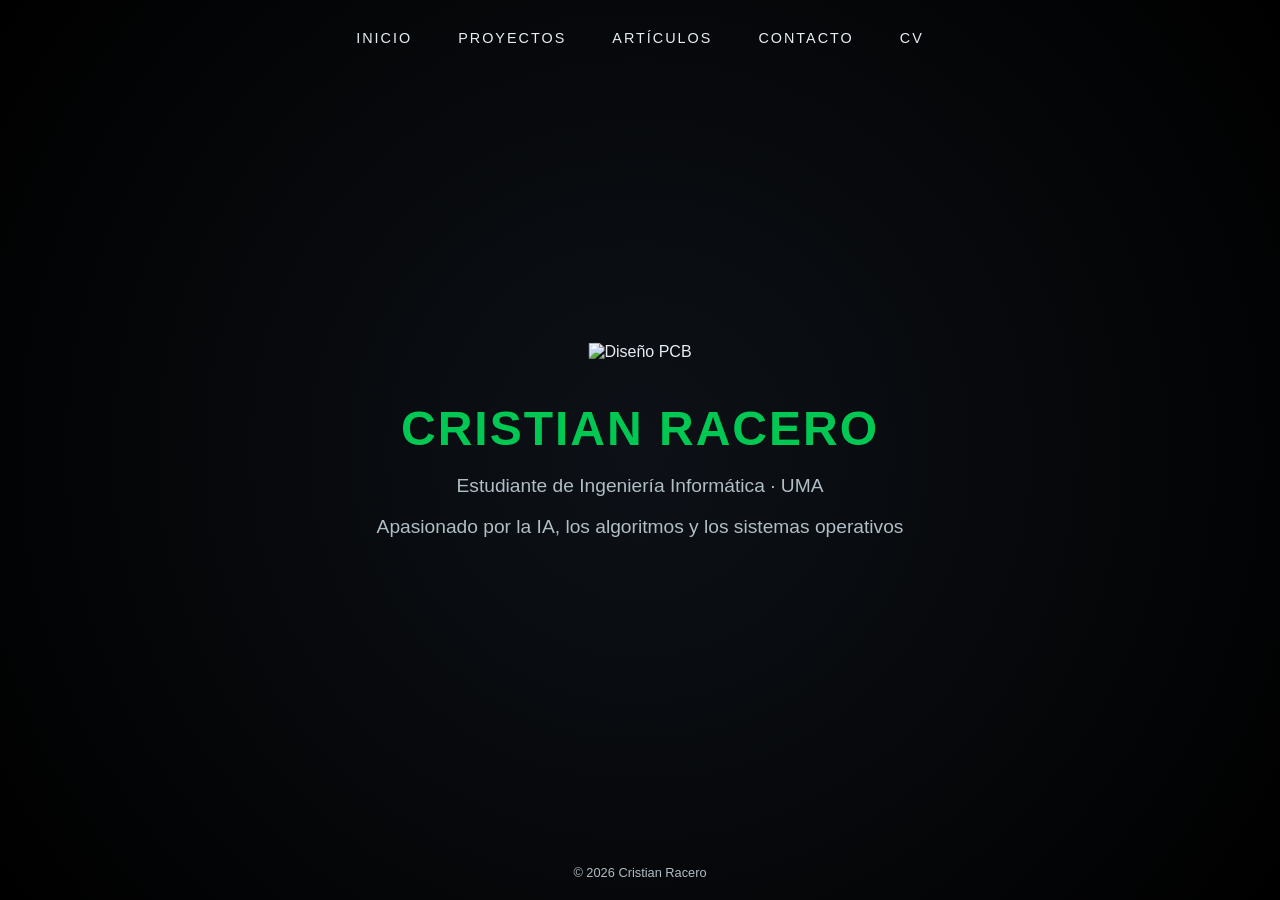
==== index.html @ e538bf94 "Update index.html" ====
<!DOCTYPE html>
<html lang="es">
<head>
  <meta charset="UTF-8">
  <meta name="viewport" content="width=device-width, initial-scale=1.0">
  <title>Cristian Racero | Ingeniería Informática</title>
  <link rel="stylesheet" href="style.css">
</head>
<body>
  <nav>
    <a href="#">INICIO</a>
    <a href="#">PROYECTOS</a>
    <a href="#">ARTÍCULOS</a>
    <a href="#">CONTACTO</a>
    <a href="#">CV</a>
  </nav>

  <section class="hero">
    <div class="overlay"></div>
    <img src="chip.png" alt="Diseño PCB" class="hero-image">
    <div class="presentation">
      <h1>CRISTIAN RACERO</h1>
      <p>Estudiante de Ingeniería Informática · UMA</p>
      <p>Apasionado por la IA, los algoritmos y los sistemas operativos</p>
    </div>
  </section>

  <footer>
    © 2026 Cristian Racero 
  </footer>
</body>
</html>
---- style.css ----
/* === Estilo general === */
body {
  margin: 0;
  height: 100vh;
  background: radial-gradient(circle at center, #0D1117 0%, #000000 100%);
  color: #E6EDF3;
  font-family: 'Inter', sans-serif;
  overflow: hidden;
}

/* === Menú superior === */
nav {
  position: absolute;
  top: 30px;
  width: 100%;
  text-align: center;
  font-size: 0.9em;
  letter-spacing: 2px;
}
nav a {
  color: #E6EDF3;
  text-decoration: none;
  margin: 0 20px;
  transition: color 0.3s;
}
nav a:hover {
  color: #00C853;
}

/* === Contenido central === */
.hero {
  position: absolute;
  top: 50%;
  left: 50%;
  transform: translate(-50%, -50%);
  text-align: center;
  animation: fadeIn 2s ease-in-out;
}
.hero h1 {
  font-size: 3em;
  color: #00C853;
  margin-bottom: 10px;
  letter-spacing: 2px;
}
.hero p {
  font-size: 1.2em;
  color: #B0BEC5;
}

/* === Animaciones === */
@keyframes fadeIn {
  from { opacity: 0; transform: translate(-50%, -60%); }
  to { opacity: 1; transform: translate(-50%, -50%); }
}

.light {
  position: absolute;
  width: 100%;
  height: 100%;
  background: radial-gradient(circle at 50% 50%, rgba(0,200,83,0.15), transparent 70%);
  animation: pulse 6s infinite alternate;
}
@keyframes pulse {
  from { opacity: 0.3; transform: scale(1); }
  to { opacity: 0.6; transform: scale(1.1); }
}

/* === Footer === */
footer {
  position: absolute;
  bottom: 20px;
  width: 100%;
  text-align: center;
  font-size: 0.8em;
  color: #B0BEC5;
}
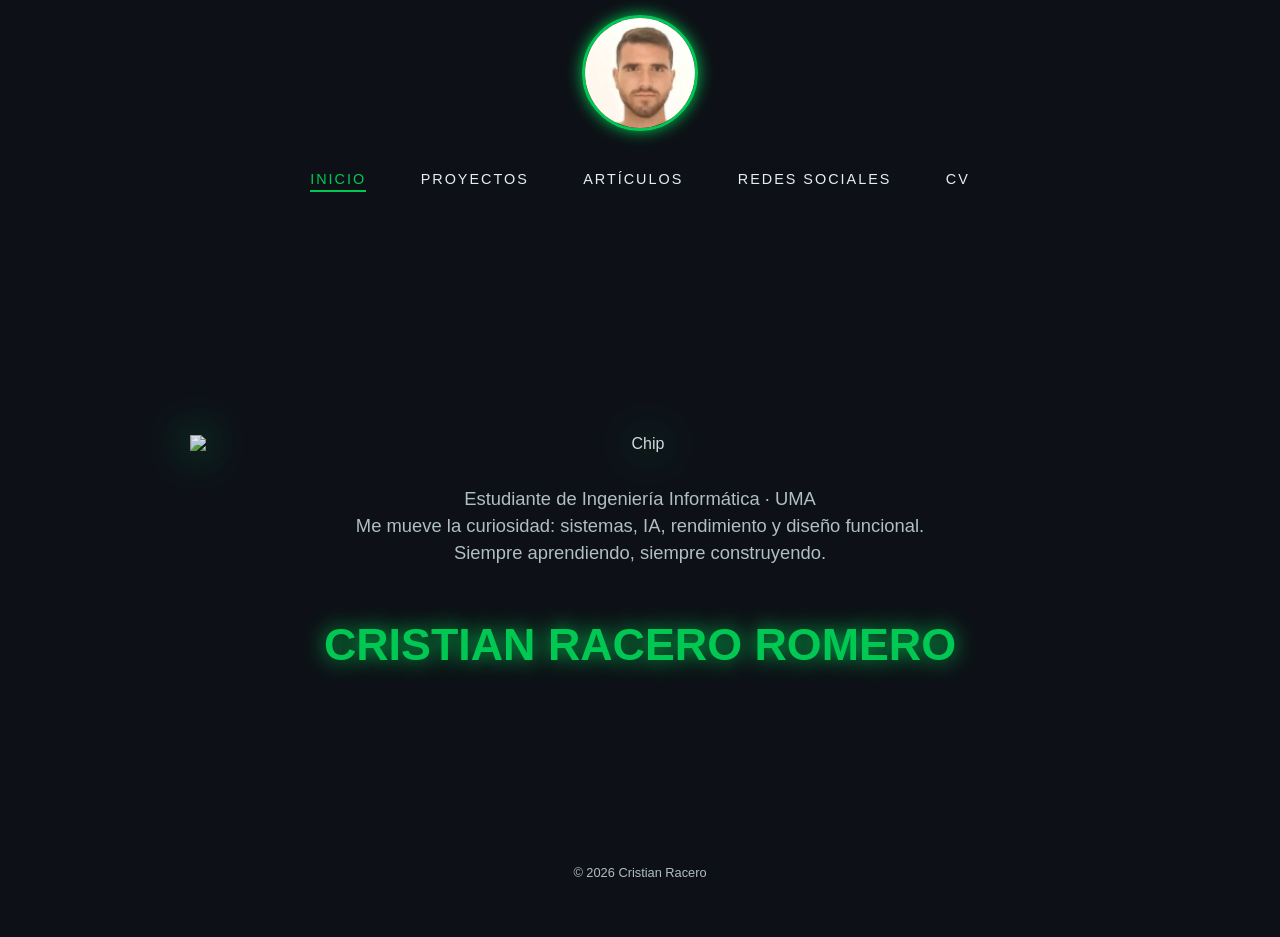
==== commit 44e2babd: "Primera version guay de la web" ====
--- a/index.html
+++ b/index.html
@@ -3,30 +3,42 @@
 <head>
   <meta charset="UTF-8">
   <meta name="viewport" content="width=device-width, initial-scale=1.0">
-  <title>Cristian Racero | Ingeniería Informática</title>
+  <title>Cristian Racero Romero</title>
   <link rel="stylesheet" href="style.css">
 </head>
+
 <body>
+
+  <!-- Foto superior -->
+  <div class="top-photo">
+    <img src="img/index/miFoto.jpg" alt="Foto de Cristian Racero" class="profile-photo">
+  </div>
+
+  <!-- Menú -->
   <nav>
-    <a href="#">INICIO</a>
-    <a href="#">PROYECTOS</a>
-    <a href="#">ARTÍCULOS</a>
-    <a href="#">CONTACTO</a>
-    <a href="#">CV</a>
+    <a href="index.html" class="active">INICIO</a>
+    <a href="proyectos.html">PROYECTOS</a>
+    <a href="articulos.html">ARTÍCULOS</a>
+    <a href="redes.html">REDES SOCIALES</a>
+    <a href="cv.html">CV</a>
   </nav>
 
+  <!-- Hero principal -->
   <section class="hero">
-    <div class="overlay"></div>
-    <img src="chip.png" alt="Diseño PCB" class="hero-image">
-    <div class="presentation">
-      <h1>CRISTIAN RACERO</h1>
+    <img src="img/index/chip.png" alt="Chip" class="hero-image">
+
+    <div class="description">
       <p>Estudiante de Ingeniería Informática · UMA</p>
-      <p>Apasionado por la IA, los algoritmos y los sistemas operativos</p>
+      <p>Me mueve la curiosidad: sistemas, IA, rendimiento y diseño funcional.</p>
+      <p>Siempre aprendiendo, siempre construyendo.</p>
     </div>
+
+    <h1 class="name">CRISTIAN RACERO ROMERO</h1>
   </section>
 
   <footer>
-    © 2026 Cristian Racero 
+    © 2026 Cristian Racero
   </footer>
+
 </body>
 </html>
--- a/style.css
+++ b/style.css
@@ -1,71 +1,104 @@
 /* === Estilo general === */
 body {
   margin: 0;
-  height: 100vh;
-  background: radial-gradient(circle at center, #0D1117 0%, #000000 100%);
+  background-color: #0D1117;
   color: #E6EDF3;
   font-family: 'Inter', sans-serif;
-  overflow: hidden;
+  overflow-x: hidden;
+}
+
+/* === Foto superior === */
+.top-photo {
+  width: 100%;
+  text-align: center;
+  margin-top: 15px;
+  margin-bottom: 10px;
+}
+
+.profile-photo {
+  width: 110px;
+  height: 110px;
+  object-fit: cover;
+  border-radius: 50%;
+  border: 3px solid #00C853;
+  box-shadow: 0 0 15px #00C853;
+  animation: fadeIn 2s ease-in-out;
 }
 
 /* === Menú superior === */
 nav {
   position: absolute;
-  top: 30px;
+  top: 170px;
   width: 100%;
   text-align: center;
-  font-size: 0.9em;
-  letter-spacing: 2px;
+  z-index: 10;
 }
+
 nav a {
   color: #E6EDF3;
   text-decoration: none;
-  margin: 0 20px;
-  transition: color 0.3s;
+  margin: 0 25px;
+  font-size: 0.9em;
+  letter-spacing: 2px;
+  transition: color 0.3s, border-bottom 0.3s;
 }
+
 nav a:hover {
   color: #00C853;
 }
 
-/* === Contenido central === */
-.hero {
-  position: absolute;
-  top: 50%;
-  left: 50%;
-  transform: translate(-50%, -50%);
-  text-align: center;
-  animation: fadeIn 2s ease-in-out;
-}
-.hero h1 {
-  font-size: 3em;
+/* 🔽 Página activa */
+nav a.active {
+  border-bottom: 2px solid #00C853;
+  padding-bottom: 3px;
   color: #00C853;
-  margin-bottom: 10px;
-  letter-spacing: 2px;
-}
-.hero p {
-  font-size: 1.2em;
-  color: #B0BEC5;
 }
 
-/* === Animaciones === */
-@keyframes fadeIn {
-  from { opacity: 0; transform: translate(-50%, -60%); }
-  to { opacity: 1; transform: translate(-50%, -50%); }
+/* === Hero principal === */
+.hero {
+  position: relative;
+  height: 88vh;
+  display: flex;
+  flex-direction: column;
+  justify-content: center;
+  align-items: center;
+  text-align: center;
+  overflow: hidden;
 }
 
-.light {
-  position: absolute;
-  width: 100%;
-  height: 100%;
-  background: radial-gradient(circle at 50% 50%, rgba(0,200,83,0.15), transparent 70%);
-  animation: pulse 6s infinite alternate;
-}
-@keyframes pulse {
-  from { opacity: 0.3; transform: scale(1); }
-  to { opacity: 0.6; transform: scale(1.1); }
+/* Imagen del chip */
+.hero-image {
+  width: 75%;
+  max-width: 900px;
+  opacity: 0.9;
+  filter: drop-shadow(0 0 20px #00C853);
+  animation: fadeIn 2s ease-in-out;
+  margin-top: 60px;
+  margin-bottom: 30px;
 }
 
-/* === Footer === */
+/* Descripción */
+.description {
+  margin-top: 0;
+  color: #B0BEC5;
+  font-size: 1.15em;
+  animation: slideUp 2s ease-in-out;
+}
+
+.description p {
+  margin: 5px 0;
+}
+
+/* Nombre */
+.name {
+  margin-top: 50px;
+  font-size: 2.8em;
+  color: #00C853;
+  text-shadow: 0 0 20px #00C853;
+  animation: glow 3s infinite alternate;
+}
+
+/* Footer */
 footer {
   position: absolute;
   bottom: 20px;
@@ -74,3 +107,19 @@
   font-size: 0.8em;
   color: #B0BEC5;
 }
+
+/* === Animaciones === */
+@keyframes fadeIn {
+  from { opacity: 0; transform: scale(1.05); }
+  to { opacity: 1; transform: scale(1); }
+}
+
+@keyframes slideUp {
+  from { opacity: 0; transform: translateY(20px); }
+  to { opacity: 1; transform: translateY(0); }
+}
+
+@keyframes glow {
+  from { text-shadow: 0 0 10px #00C853; }
+  to { text-shadow: 0 0 30px #00FF7F; }
+}
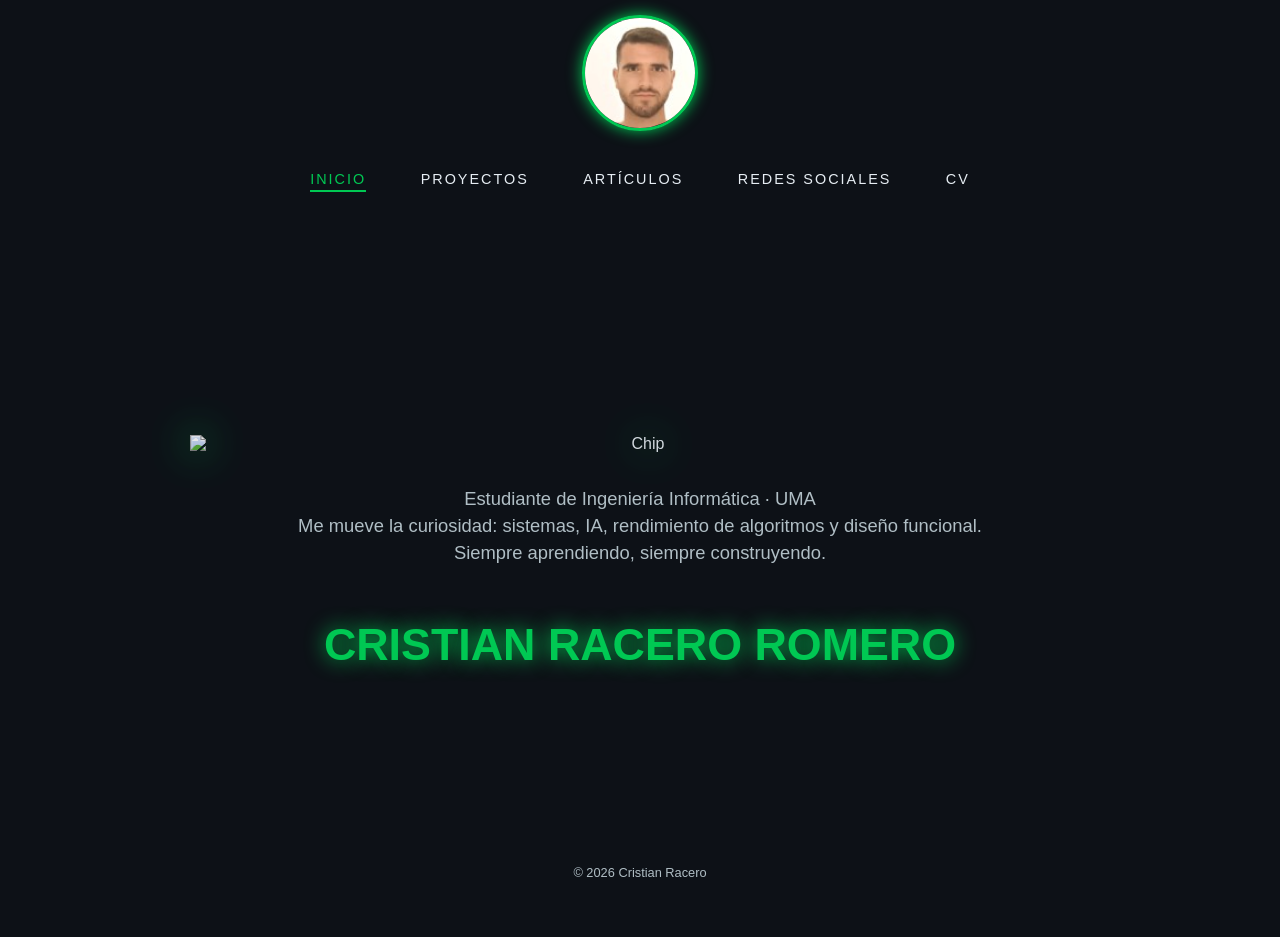
==== commit d1191bc6: "arreglo rendimiento algoritmos" ====
--- a/index.html
+++ b/index.html
@@ -29,7 +29,7 @@
 
     <div class="description">
       <p>Estudiante de Ingeniería Informática · UMA</p>
-      <p>Me mueve la curiosidad: sistemas, IA, rendimiento y diseño funcional.</p>
+      <p>Me mueve la curiosidad: sistemas, IA, rendimiento de algoritmos y diseño funcional.</p>
       <p>Siempre aprendiendo, siempre construyendo.</p>
     </div>
 
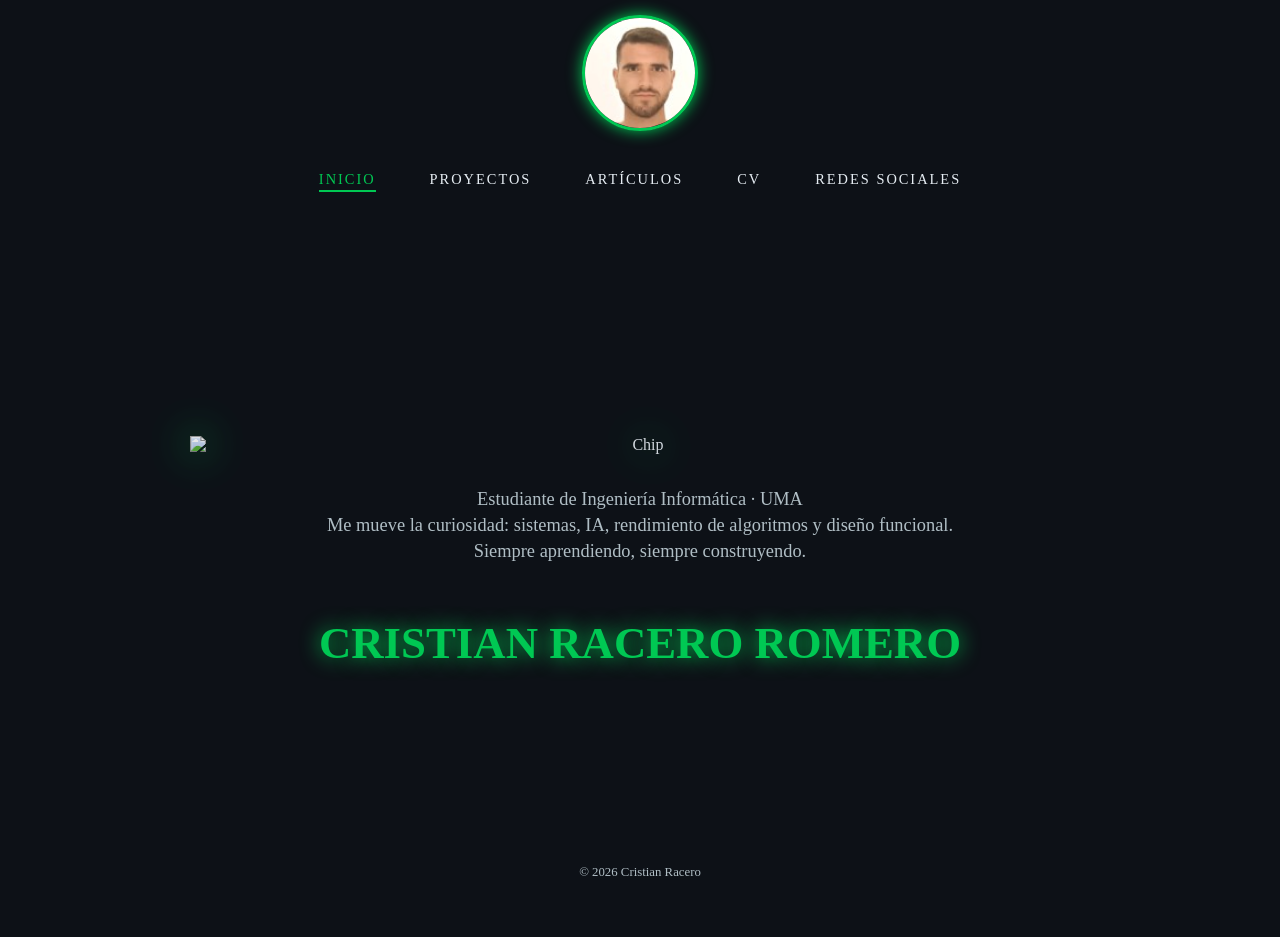
==== commit 4bf9677f: "Mensaje de Pagina en Construccion" ====
--- a/index.html
+++ b/index.html
@@ -19,8 +19,9 @@
     <a href="index.html" class="active">INICIO</a>
     <a href="proyectos.html">PROYECTOS</a>
     <a href="articulos.html">ARTÍCULOS</a>
+    <a href="cv.html">CV</a>
     <a href="redes.html">REDES SOCIALES</a>
-    <a href="cv.html">CV</a>
+    
   </nav>
 
   <!-- Hero principal -->
--- a/style.css
+++ b/style.css
@@ -3,7 +3,7 @@
   margin: 0;
   background-color: #0D1117;
   color: #E6EDF3;
-  font-family: 'Inter', sans-serif;
+  font-family: 'Inter', sans-serif';
   overflow-x: hidden;
 }
 
@@ -47,7 +47,6 @@
   color: #00C853;
 }
 
-/* 🔽 Página activa */
 nav a.active {
   border-bottom: 2px solid #00C853;
   padding-bottom: 3px;
@@ -66,7 +65,6 @@
   overflow: hidden;
 }
 
-/* Imagen del chip */
 .hero-image {
   width: 75%;
   max-width: 900px;
@@ -77,7 +75,7 @@
   margin-bottom: 30px;
 }
 
-/* Descripción */
+/* === Descripción === */
 .description {
   margin-top: 0;
   color: #B0BEC5;
@@ -89,7 +87,7 @@
   margin: 5px 0;
 }
 
-/* Nombre */
+/* === Nombre === */
 .name {
   margin-top: 50px;
   font-size: 2.8em;
@@ -98,7 +96,7 @@
   animation: glow 3s infinite alternate;
 }
 
-/* Footer */
+/* === Footer === */
 footer {
   position: absolute;
   bottom: 20px;
@@ -123,3 +121,116 @@
   from { text-shadow: 0 0 10px #00C853; }
   to { text-shadow: 0 0 30px #00FF7F; }
 }
+
+/* ========================================================= */
+/* 📱 === Versión móvil (responsive) === */
+/* ========================================================= */
+
+@media (max-width: 768px) {
+
+  .profile-photo {
+    width: 85px;
+    height: 85px;
+  }
+
+  nav {
+    top: 130px;
+  }
+
+  nav a {
+    margin: 0 10px;
+    font-size: 0.75em;
+    letter-spacing: 1px;
+  }
+
+  .hero-image {
+    width: 95%;
+    margin-top: 30px;
+  }
+
+  .description {
+    font-size: 1em;
+    padding: 0 20px;
+  }
+
+  .name {
+    font-size: 2.1em;
+    margin-top: 25px;
+  }
+
+  /* Footer arreglado en móvil */
+  footer {
+    position: static;
+    margin-top: 40px;
+    padding-bottom: 20px;
+  }
+}
+
+/* ========================================================= */
+/* === Página de Redes Sociales === */
+/* ========================================================= */
+
+.socials-container {
+  margin-top: 125px;
+  display: flex;
+  flex-direction: column;
+  align-items: center;
+  gap: 25px;
+}
+
+.section-title {
+  font-size: 2em;
+  color: #00C853;
+  text-shadow: 0 0 15px #00C853;
+  margin-bottom: 10px;
+}
+
+.social-card {
+  background-color: #11161D;
+  border: 1px solid #00C853;
+  padding: 15px 25px;
+  border-radius: 12px;
+  display: flex;
+  align-items: center;
+  gap: 15px;
+  width: 260px;
+  justify-content: center;
+  transition: transform 0.2s, box-shadow 0.2s;
+}
+
+.social-card:hover {
+  transform: scale(1.05);
+  box-shadow: 0 0 15px #00C853;
+}
+
+.social-card img {
+  width: 32px;
+  height: 32px;
+}
+
+.social-card a {
+  color: #E6EDF3;
+  text-decoration: none;
+  font-size: 1.1em;
+}
+
+/* === Responsive Redes Sociales === */
+@media (max-width: 768px) {
+
+  .socials-container {
+    margin-top: 100px;
+  }
+
+  .section-title {
+    font-size: 1.6em;
+  }
+
+  .social-card {
+    width: 220px;
+    padding: 12px 18px;
+  }
+
+  .social-card a {
+    font-size: 1em;
+  }
+}
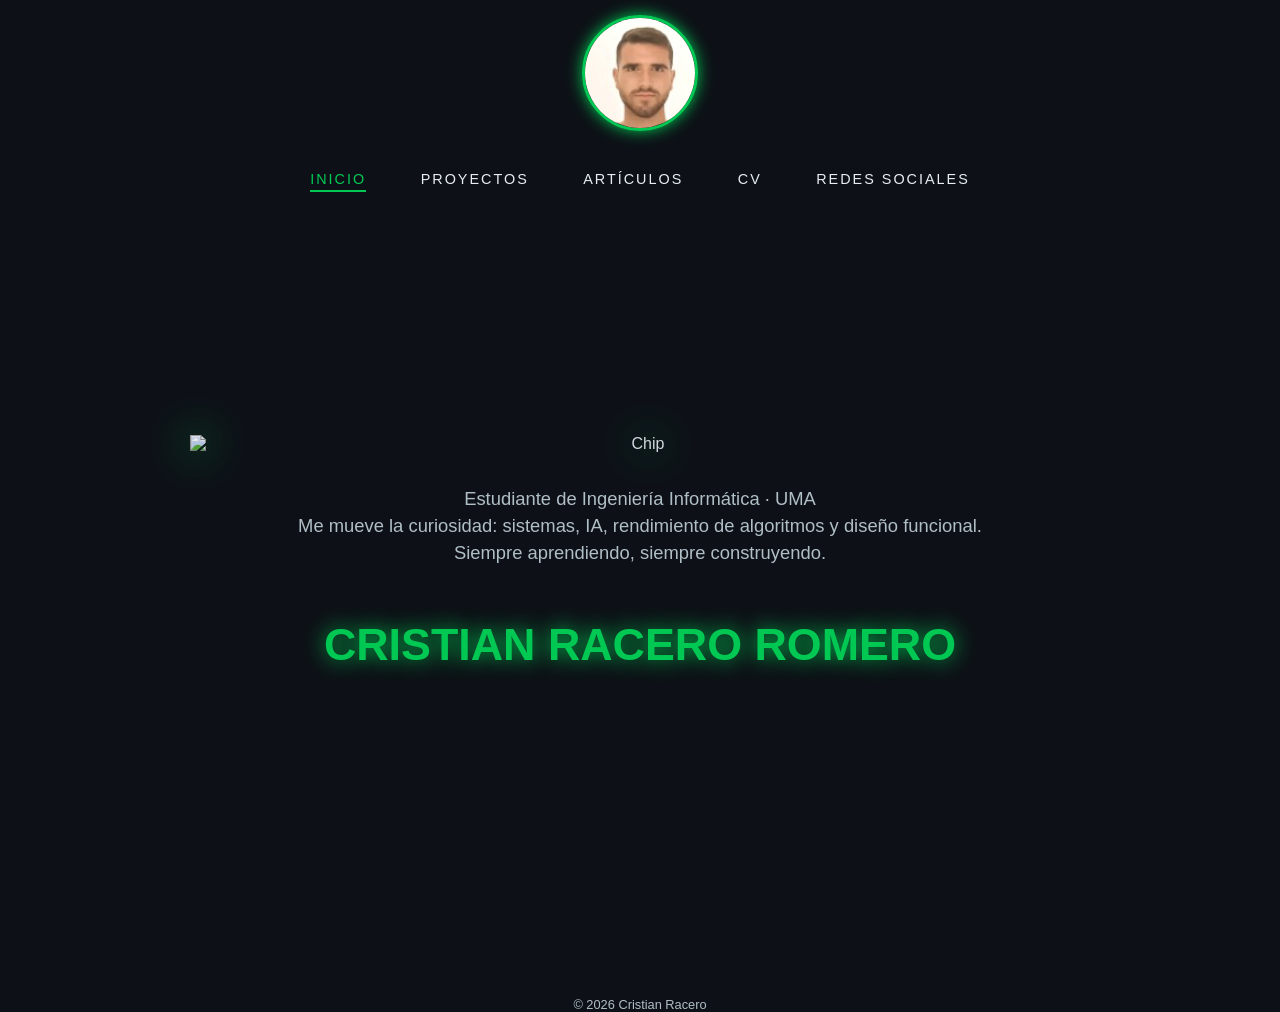
==== commit e2093a84: "New fix" ====
--- a/index.html
+++ b/index.html
@@ -4,7 +4,8 @@
   <meta charset="UTF-8">
   <meta name="viewport" content="width=device-width, initial-scale=1.0">
   <title>Cristian Racero Romero</title>
-  <link rel="stylesheet" href="style.css">
+  <link rel="stylesheet" href="css/index.css">
+  <link rel="stylesheet" href="css/base.css">
 </head>
 
 <body>
@@ -17,10 +18,10 @@
   <!-- Menú -->
   <nav>
     <a href="index.html" class="active">INICIO</a>
-    <a href="proyectos.html">PROYECTOS</a>
-    <a href="articulos.html">ARTÍCULOS</a>
-    <a href="cv.html">CV</a>
-    <a href="redes.html">REDES SOCIALES</a>
+    <a href="html/proyectos.html">PROYECTOS</a>
+    <a href="html/articulos.html">ARTÍCULOS</a>
+    <a href="html/cv.html">CV</a>
+    <a href="html/redes.html">REDES SOCIALES</a>
     
   </nav>
 
--- a/css/index.css
+++ b/css/index.css
@@ -0,0 +1,61 @@
+/* === Hero principal === */
+.hero {
+  position: relative;
+  height: 88vh;
+  display: flex;
+  flex-direction: column;
+  justify-content: center;
+  align-items: center;
+  text-align: center;
+  overflow: hidden;
+}
+
+.hero-image {
+  width: 75%;
+  max-width: 900px;
+  opacity: 0.9;
+  filter: drop-shadow(0 0 20px #00C853);
+  animation: fadeIn 2s ease-in-out;
+  margin-top: 60px;
+  margin-bottom: 30px;
+}
+
+/* === Descripción === */
+.description {
+  margin-top: 0;
+  color: #B0BEC5;
+  font-size: 1.15em;
+  animation: slideUp 2s ease-in-out;
+}
+
+.description p {
+  margin: 5px 0;
+}
+
+/* === Nombre === */
+.name {
+  margin-top: 50px;
+  font-size: 2.8em;
+  color: #00C853;
+  text-shadow: 0 0 20px #00C853;
+  animation: glow 3s infinite alternate;
+}
+
+/* === Responsive index === */
+@media (max-width: 768px) {
+
+  .hero-image {
+    width: 95%;
+    margin-top: 30px;
+  }
+
+  .description {
+    font-size: 1em;
+    padding: 0 20px;
+  }
+
+  .name {
+    font-size: 2.1em;
+    margin-top: 25px;
+  }
+}
--- a/css/base.css
+++ b/css/base.css
@@ -0,0 +1,107 @@
+/* === Estilo general === */
+body {
+  margin: 0;
+  background-color: #0D1117;
+  color: #E6EDF3;
+  font-family: 'Inter', sans-serif;
+  overflow-x: hidden;
+}
+
+/* === Foto superior === */
+.top-photo {
+  width: 100%;
+  text-align: center;
+  margin-top: 15px;
+  margin-bottom: 10px;
+}
+
+.profile-photo {
+  width: 110px;
+  height: 110px;
+  object-fit: cover;
+  border-radius: 50%;
+  border: 3px solid #00C853;
+  box-shadow: 0 0 15px #00C853;
+  animation: fadeIn 2s ease-in-out;
+}
+
+/* === Menú superior === */
+nav {
+  position: absolute;
+  top: 170px;
+  width: 100%;
+  text-align: center;
+  z-index: 10;
+}
+
+nav a {
+  color: #E6EDF3;
+  text-decoration: none;
+  margin: 0 25px;
+  font-size: 0.9em;
+  letter-spacing: 2px;
+  transition: color 0.3s, border-bottom 0.3s;
+  white-space: nowrap;
+}
+
+nav a:hover {
+  color: #00C853;
+}
+
+nav a.active {
+  border-bottom: 2px solid #00C853;
+  padding-bottom: 3px;
+  color: #00C853;
+}
+
+/* === Footer === */
+footer {
+  position: relative;
+  margin-top: 60px;
+  width: 100%;
+  text-align: center;
+  font-size: 0.8em;
+  color: #B0BEC5;
+  z-index: 1;
+}
+
+/* === Animaciones === */
+@keyframes fadeIn {
+  from { opacity: 0; transform: scale(1.05); }
+  to { opacity: 1; transform: scale(1); }
+}
+
+@keyframes slideUp {
+  from { opacity: 0; transform: translateY(20px); }
+  to { opacity: 1; transform: translateY(0); }
+}
+
+@keyframes glow {
+  from { text-shadow: 0 0 10px #00C853; }
+  to { text-shadow: 0 0 30px #00FF7F; }
+}
+
+/* === Responsive común === */
+@media (max-width: 768px) {
+
+  .profile-photo {
+    width: 85px;
+    height: 85px;
+  }
+
+  nav {
+    top: 130px;
+  }
+
+  nav a {
+    margin: 0 10px;
+    font-size: 0.75em;
+    letter-spacing: 1px;
+  }
+
+  footer {
+    position: static;
+    margin-top: 40px;
+    padding-bottom: 20px;
+  }
+}
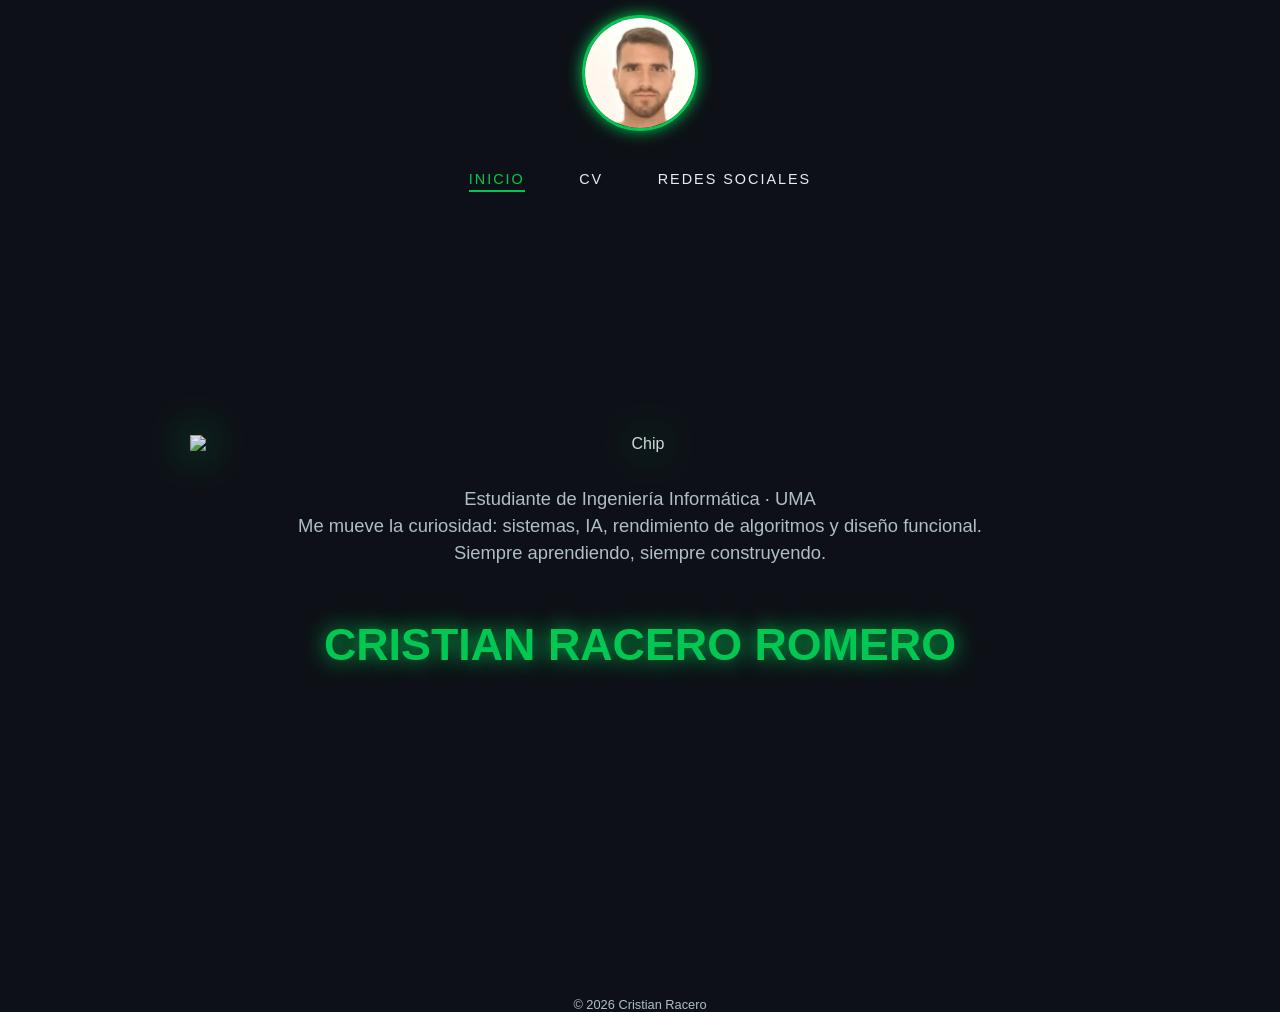
==== commit 6fc1b1b3: "CV added" ====
--- a/index.html
+++ b/index.html
@@ -18,8 +18,8 @@
   <!-- Menú -->
   <nav>
     <a href="index.html" class="active">INICIO</a>
-    <a href="html/proyectos.html">PROYECTOS</a>
-    <a href="html/articulos.html">ARTÍCULOS</a>
+    <!--<a href="html/proyectos.html">PROYECTOS</a>--> <!--PROYECTOS COMENTADOS MIENTRAS SE CONSTRUYE-->
+    <!--<a href="html/articulos.html">ARTÍCULOS</a>--> <!--ARTICULOS COMENTADOS MIENTRAS SE CONSTRUYE-->
     <a href="html/cv.html">CV</a>
     <a href="html/redes.html">REDES SOCIALES</a>
     
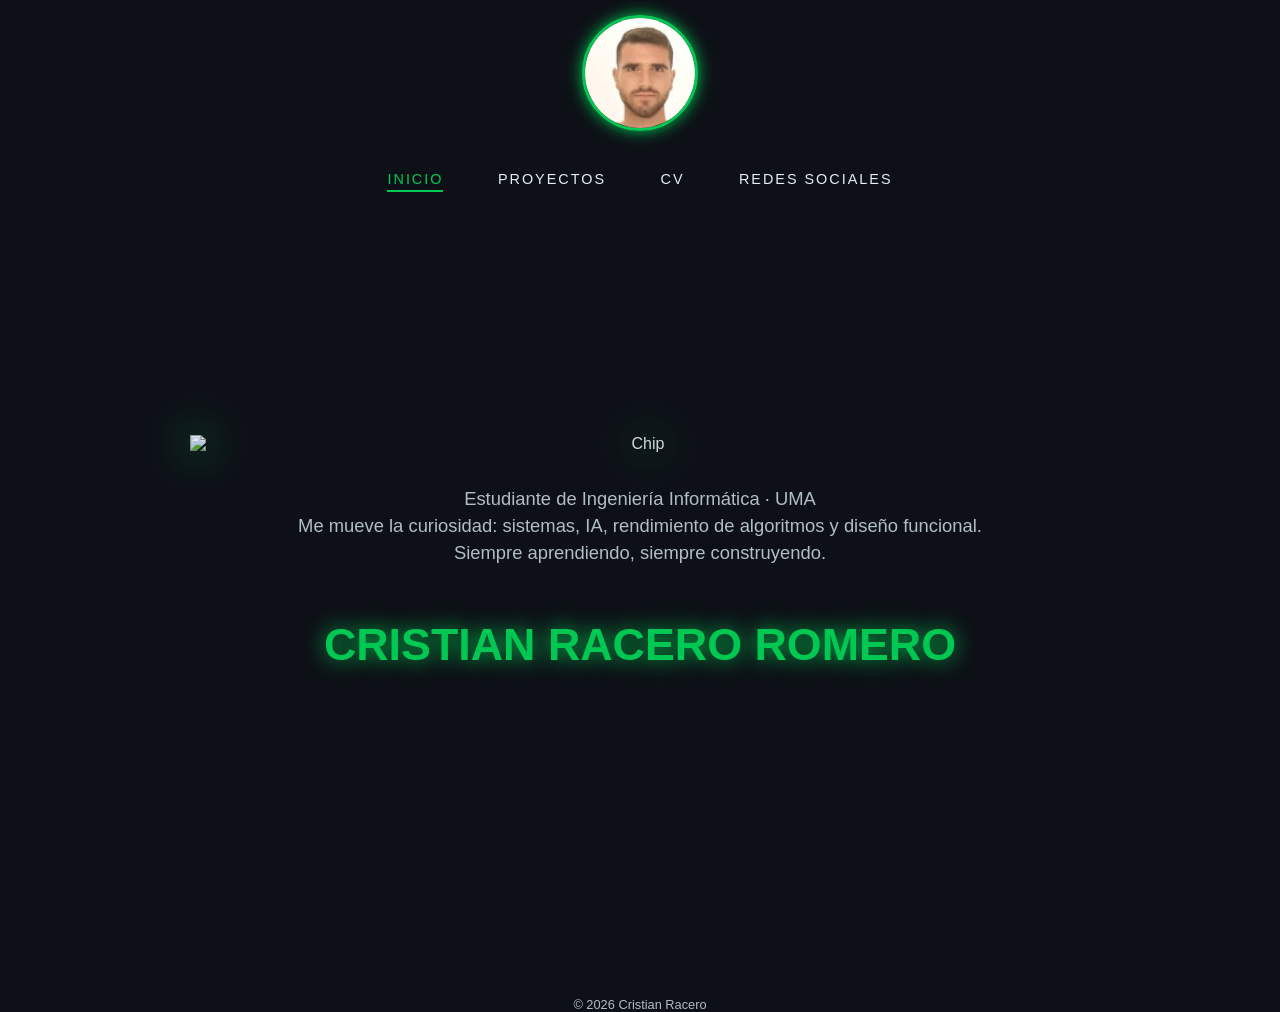
==== commit 1675468c: "Projects added" ====
--- a/index.html
+++ b/index.html
@@ -18,7 +18,7 @@
   <!-- Menú -->
   <nav>
     <a href="index.html" class="active">INICIO</a>
-    <!--<a href="html/proyectos.html">PROYECTOS</a>--> <!--PROYECTOS COMENTADOS MIENTRAS SE CONSTRUYE-->
+    <a href="html/proyectos.html">PROYECTOS</a>
     <!--<a href="html/articulos.html">ARTÍCULOS</a>--> <!--ARTICULOS COMENTADOS MIENTRAS SE CONSTRUYE-->
     <a href="html/cv.html">CV</a>
     <a href="html/redes.html">REDES SOCIALES</a>
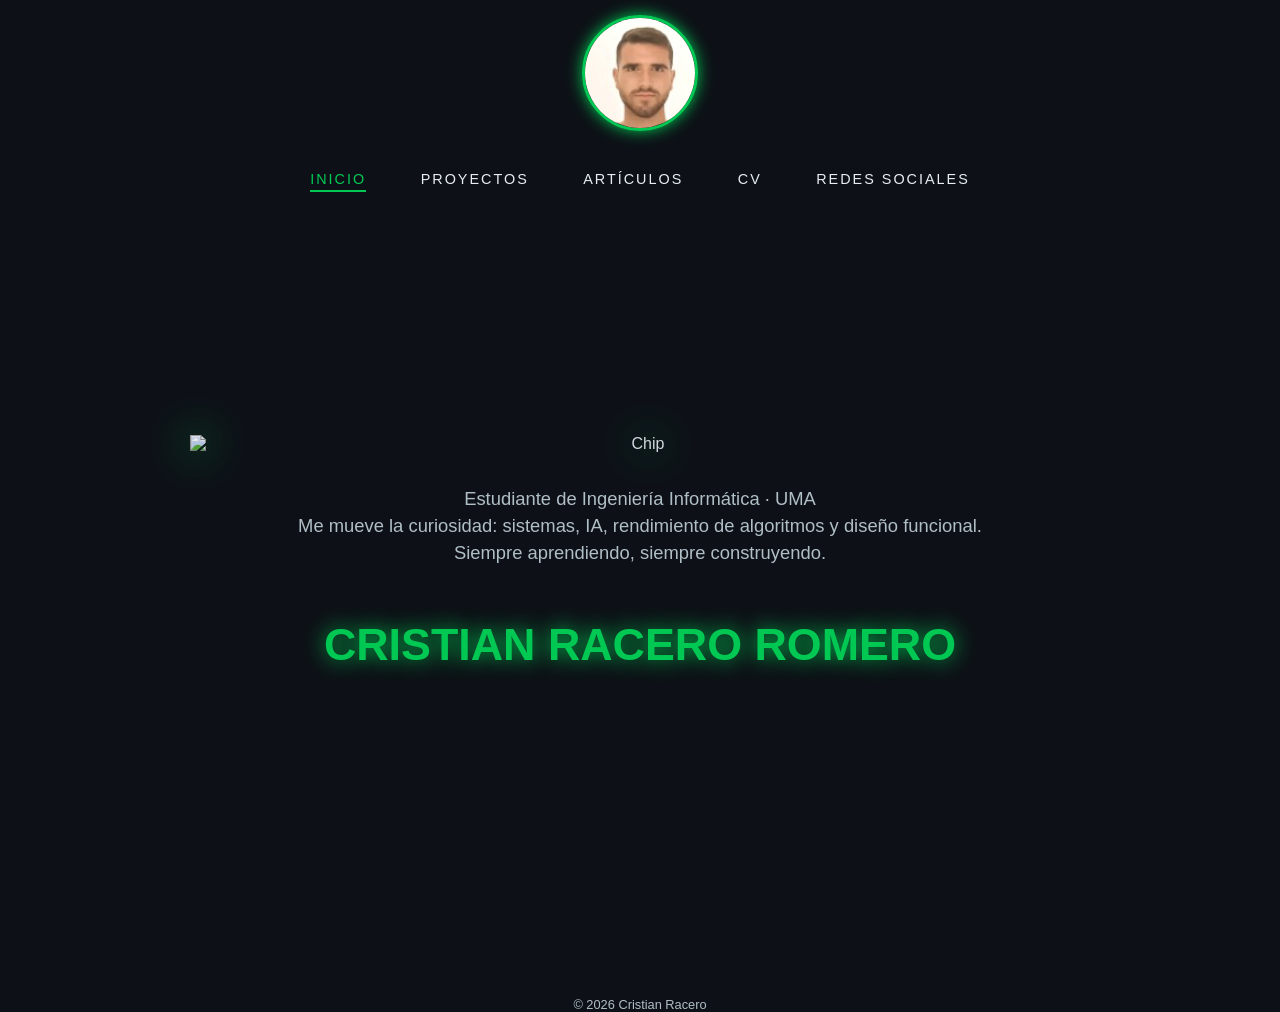
==== commit ba8d5060: "Articles added" ====
--- a/index.html
+++ b/index.html
@@ -19,7 +19,7 @@
   <nav>
     <a href="index.html" class="active">INICIO</a>
     <a href="html/proyectos.html">PROYECTOS</a>
-    <!--<a href="html/articulos.html">ARTÍCULOS</a>--> <!--ARTICULOS COMENTADOS MIENTRAS SE CONSTRUYE-->
+    <a href="html/articulos.html">ARTÍCULOS</a>
     <a href="html/cv.html">CV</a>
     <a href="html/redes.html">REDES SOCIALES</a>
     
